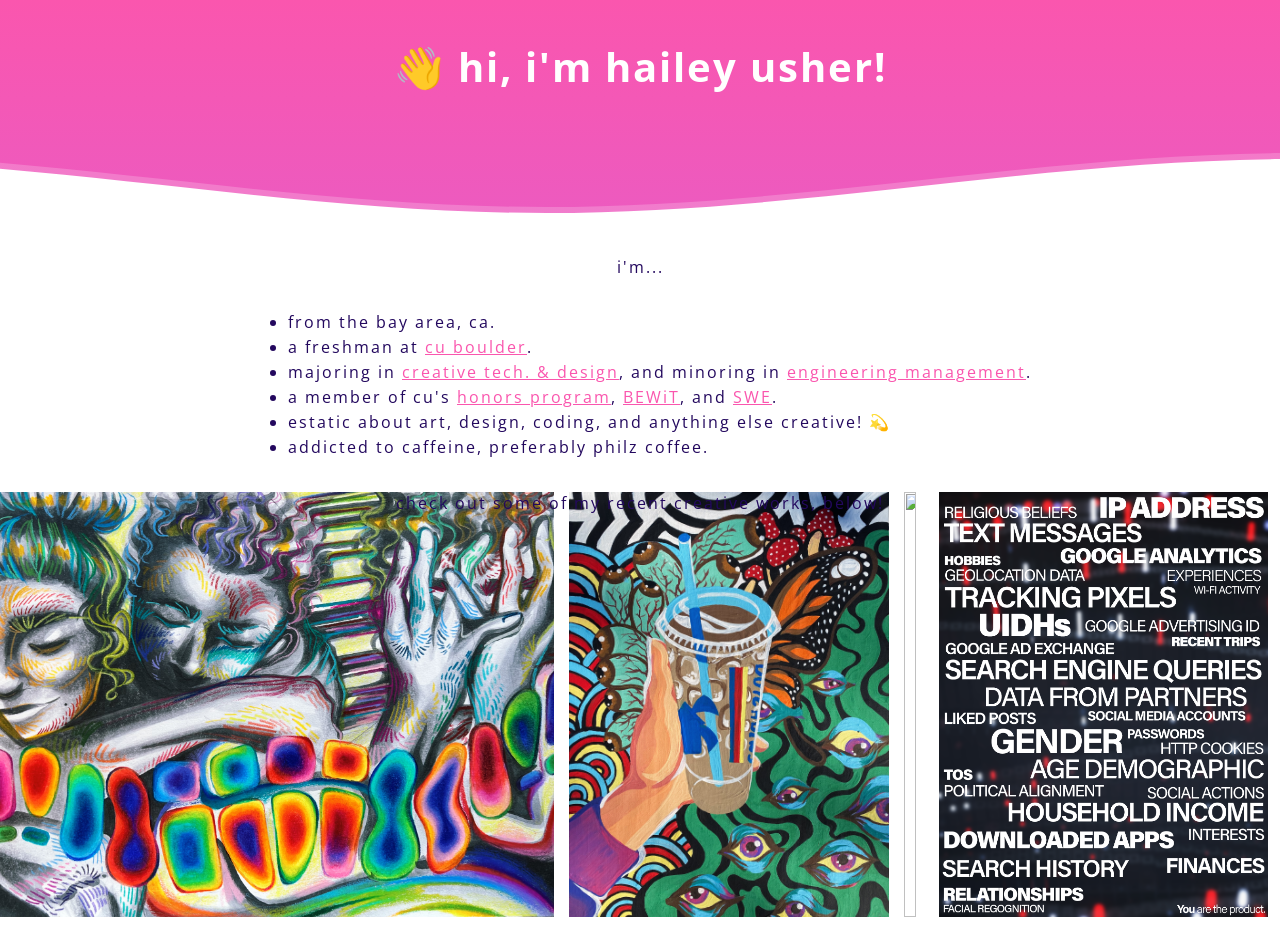
==== css-midterm/index.html @ 28b48fbb "klkl" ====
<!DOCTYPE html>
<html lang="en">
  <head>
    <meta charset="UTF-8" />
    <meta http-equiv="X-UA-Compatible" content="IE=edge" />
    <meta name="viewport" content="width=device-width, initial-scale=1.0" />
    <title>this is hailey usher</title>
    <link rel="stylesheet" href="index.css" />
    <link href='https://fonts.googleapis.com/css?family=Open Sans' rel='stylesheet'>
  </head>

  <body>
    <div class="header">
      <div class="header-inside flex-property">
        <h1>&#128075 hi, i'm hailey usher!</h1>
      </div>

      <div>
        <svg class="waves" viewBox="0 25 150 30" preserveAspectRatio="none" shape-rendering="auto">
          <defs>
            <path id="wave-path" d="M-160 44c30 0 58-18 88-18s 58 18 88 18 58-18 88-18 58 18 88 18 v44h-352z"/>
          </defs>
          <g class="wave-move">
            <use xlink:href="#wave-path" x="48" y="5" fill="rgba(255,255,255,.2)"/>
            <use xlink:href="#wave-path" x="48" y="7" fill="white" />
          </g>
        </svg>
      </div>
    </div>

    <div class="flex-property">
      <div class="web-content flex-property">
        <p>i'm...</p>
        <ul>
          <li>from the bay area, ca.</li>
          <li>a freshman at <a href="https://www.colorado.edu/">cu boulder</a>.</li>
          <li>majoring in <a href="https://www.colorado.edu/engineering/academics/degree-programs/creative-technology-design">creative tech. & design</a>, and minoring in <a href="https://www.colorado.edu/emp/">engineering management</a>.</li>
          <li>a member of cu's <a href="https://cuengineeringhonors.com/">honors program</a>, <a href="https://www.colorado.edu/business/oda/women-business-programs-leeds/business-engineering-women-technology">BEWiT</a>, and <a href="https://cuboulderswe.wordpress.com/">SWE</a>.</li>
          <li>estatic about art, design, coding, and anything else creative! &#128171</li> 
          <li>addicted to caffeine, preferably philz coffee.</li>
          </ul>
          <p>check out some of my recent creative works, below!</p>
      </div>

      <div class="portfolio-carousel">
        <img class="carousel-img" src="../css-midterm/billiard.jpg"/>
        <img class="carousel-img" src="../css-midterm/boise.jpg"/>
        <img class="carousel-img" src="../css-midterm/heels.png"/>
        <img class="carousel-img" src="../css-midterm/advertisement.png"/>
        <img class="carousel-img" src="../css-midterm/lavhaze.png"/>
        <img class="carousel-img" src="../css-midterm/magcover.jpg"/>
        <img class="carousel-img" src="../css-midterm/moon.png"/>
        <img class="carousel-img" src="../css-midterm/rainbow.png"/>
        <img class="carousel-img" src="../css-midterm/rings.png"/>
        <img class="carousel-img" src="../css-midterm/selfportrait.jpg"/>
        <img class="carousel-img" src="../css-midterm/boat.png"/>
        <img class="carousel-img" src="../css-midterm/locket.png"/>
        <img class="carousel-img" src="../css-midterm/healing.png"/>
        <img class="carousel-img" src="../css-midterm/feeling.png"/>
        <img class="carousel-img" src="../css-midterm/dancing.png"/>
      </div>
    </div>
  </body>
</html>
---- css-midterm/index.css ----
/* text */

body{
    margin: 0;
    font-family: 'Open Sans';
    letter-spacing: 2px;
}
h1{
    font-size: 40px;
    color:white;
    line-height: 80px;
}
p, li{
    font-family: "Open Sans";
    font-size: 16px;
    color: #23085e;
}
p{
    text-align: center;
}
li{
    text-align: left;
    line-height: 25px;
}
a{
    color: #fa56ae;
}
a:hover, a:visited{
    color: #8543ad;
}
.header{
    position: relative;
    text-align: center;
    align-items: center;
    background: linear-gradient(0deg, #492c96, #8543ad, #d562de, #fa56ae);
    background-size: 800% 800%;
    animation: header-animator 30s ease infinite;
}
.header-inside{
    height: 15vh;
}
.flex-property{
    display: flex;
    flex-direction: column;
}
.waves{
    position: relative;
    width: 100%;
    height: 10vh;
    margin-bottom: -8px;
}
.web-content{
    position: relative;
    top: 2vh;
    height: 20vh;
    background-color:white;
    align-items: center;
}

/* img carousel */

::-webkit-scrollbar {
    display: none;
  }
.portfolio-carousel{
    width: 100%;
    height: auto; 
    display: flex;
    overflow-x: auto;
    padding-top: 10vh;
    padding-bottom: 10px;
}
.carousel-img{
    object-fit: cover;
    width: 60%;
    height: 425px;
    margin-right: 15px;
}

/* animation */

.wave-move{
    animation: move-inf 10s cubic-bezier(0.55, 0.5, 0.45, 0.5) infinite;
}
@keyframes move-inf{
    0%{
    transform: translate3d(-90px, 0, 0);
    }
    100%{
    transform: translate3d(90px, 0, 0);
    }
}
@keyframes header-animator {
    0%{background-position:5% 0%}
    50%{background-position:50% 100%}
    100%{background-position:50% 0%}
}

/* media queuery */

@media (max-width: 500px){
    .waves{
        max-height: 30px;
    }
    .header-inside{
        height: 10vh;
    }
    .content{
        height: 30vh;
    }
    h1{
        font-size: 25px;
    }
    p,li{
        font-size: 10px;
        line-height: 15px;
    }
    .portfolio-carousel{
        flex-direction: column;
        padding-left: 5px;
        padding-right: 5px;
        align-items: center
    }
    .carousel-img{
        width: 80%;
        height: auto;
        margin-bottom: 5px;
    }
}
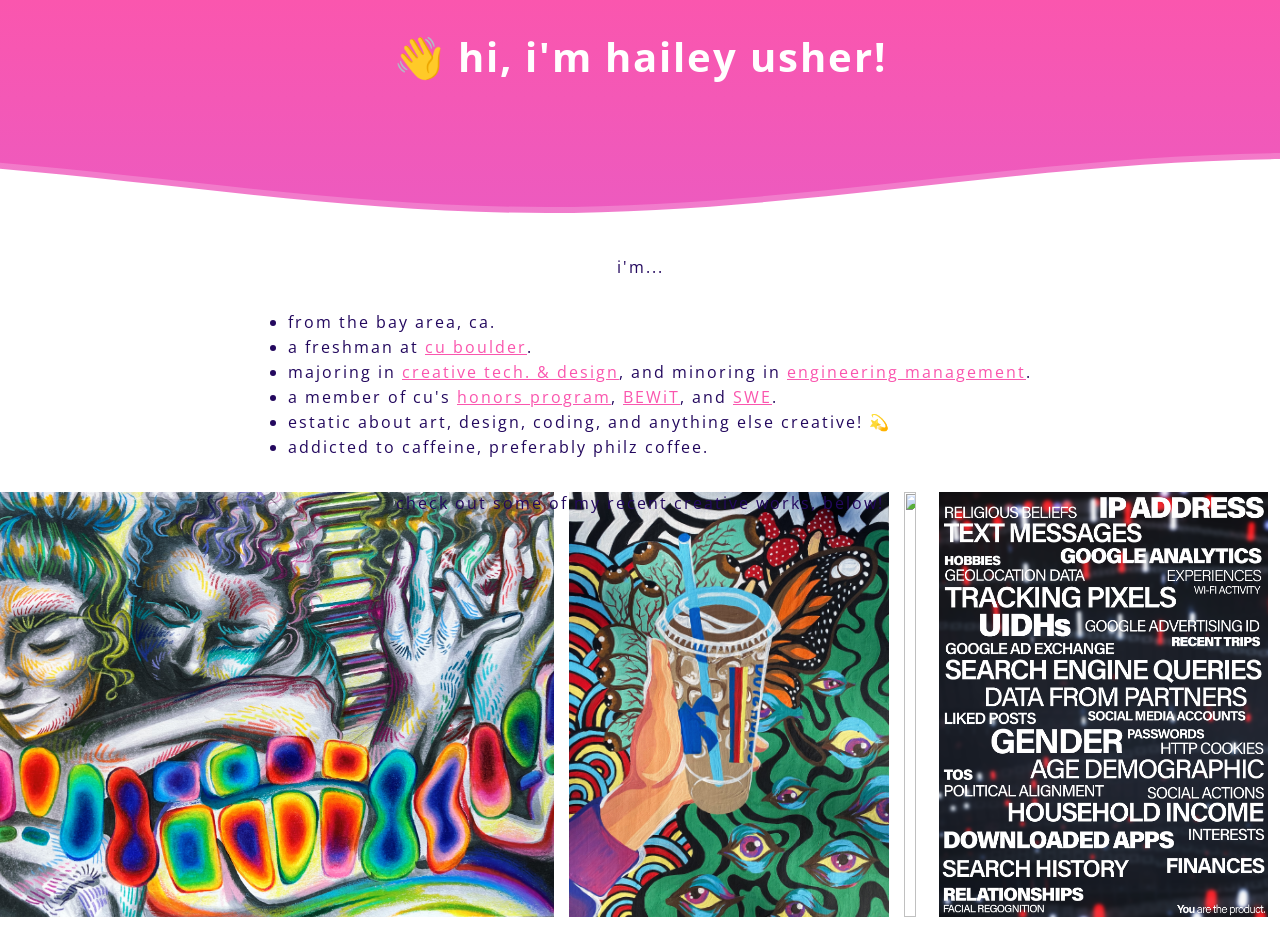
==== commit 0f8a26e6: "asdad" ====
--- a/css-midterm/index.html
+++ b/css-midterm/index.html
@@ -10,11 +10,11 @@
   </head>
 
   <body>
+
     <div class="header">
       <div class="header-inside flex-property">
         <h1>&#128075 hi, i'm hailey usher!</h1>
       </div>
-
       <div>
         <svg class="waves" viewBox="0 25 150 30" preserveAspectRatio="none" shape-rendering="auto">
           <defs>
--- a/css-midterm/index.css
+++ b/css-midterm/index.css
@@ -8,7 +8,7 @@
 h1{
     font-size: 40px;
     color:white;
-    line-height: 80px;
+    line-height: 60px;
 }
 p, li{
     font-family: "Open Sans";
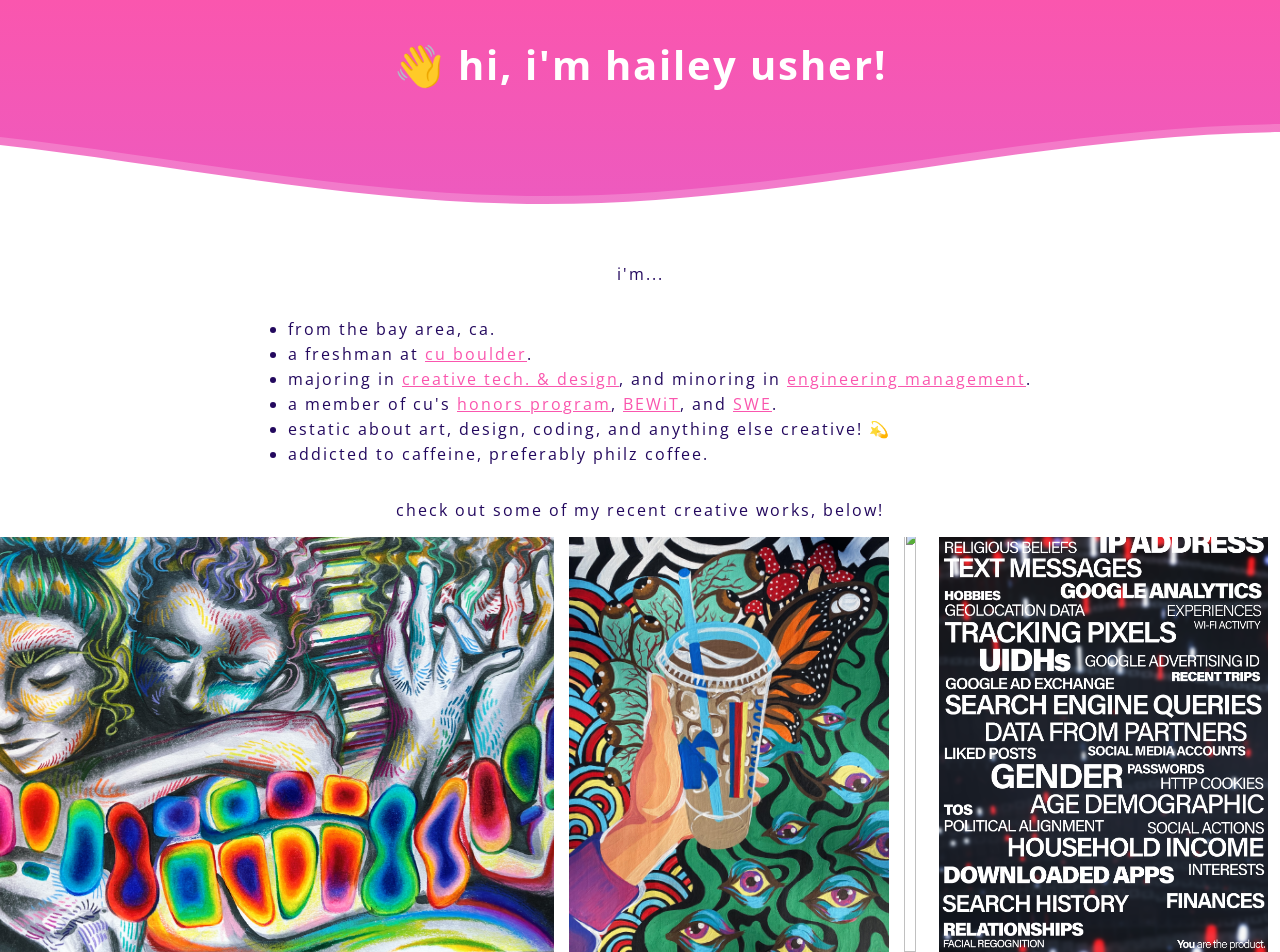
==== commit 2e792a8a: "asdasdasda" ====
--- a/css-midterm/index.html
+++ b/css-midterm/index.html
@@ -16,6 +16,7 @@
         <h1>&#128075 hi, i'm hailey usher!</h1>
       </div>
       <div>
+        <!--wave animation inspired by Arjun Gautam on Youtube (link: https://www.youtube.com/watch?v=2dPISFndyKg). i used the path for my own purposes but everything else was made up by me to fit my own needs.-->
         <svg class="waves" viewBox="0 25 150 30" preserveAspectRatio="none" shape-rendering="auto">
           <defs>
             <path id="wave-path" d="M-160 44c30 0 58-18 88-18s 58 18 88 18 58-18 88-18 58 18 88 18 v44h-352z"/>
--- a/css-midterm/index.css
+++ b/css-midterm/index.css
@@ -8,7 +8,7 @@
 h1{
     font-size: 40px;
     color:white;
-    line-height: 60px;
+    line-height: 75px;
 }
 p, li{
     font-family: "Open Sans";
@@ -37,7 +37,7 @@
     animation: header-animator 30s ease infinite;
 }
 .header-inside{
-    height: 15vh;
+    height: 100px;
 }
 .flex-property{
     display: flex;
@@ -46,13 +46,12 @@
 .waves{
     position: relative;
     width: 100%;
-    height: 10vh;
+    height: 120px;
     margin-bottom: -8px;
 }
 .web-content{
     position: relative;
-    top: 2vh;
-    height: 20vh;
+    top: 30px;
     background-color:white;
     align-items: center;
 }
@@ -67,8 +66,7 @@
     height: auto; 
     display: flex;
     overflow-x: auto;
-    padding-top: 10vh;
-    padding-bottom: 10px;
+    padding-top: 20px;
 }
 .carousel-img{
     object-fit: cover;
@@ -80,7 +78,7 @@
 /* animation */
 
 .wave-move{
-    animation: move-inf 10s cubic-bezier(0.55, 0.5, 0.45, 0.5) infinite;
+    animation: move-inf 25s cubic-bezier(0.55, 0.5, 0.45, 0.5) infinite;
 }
 @keyframes move-inf{
     0%{
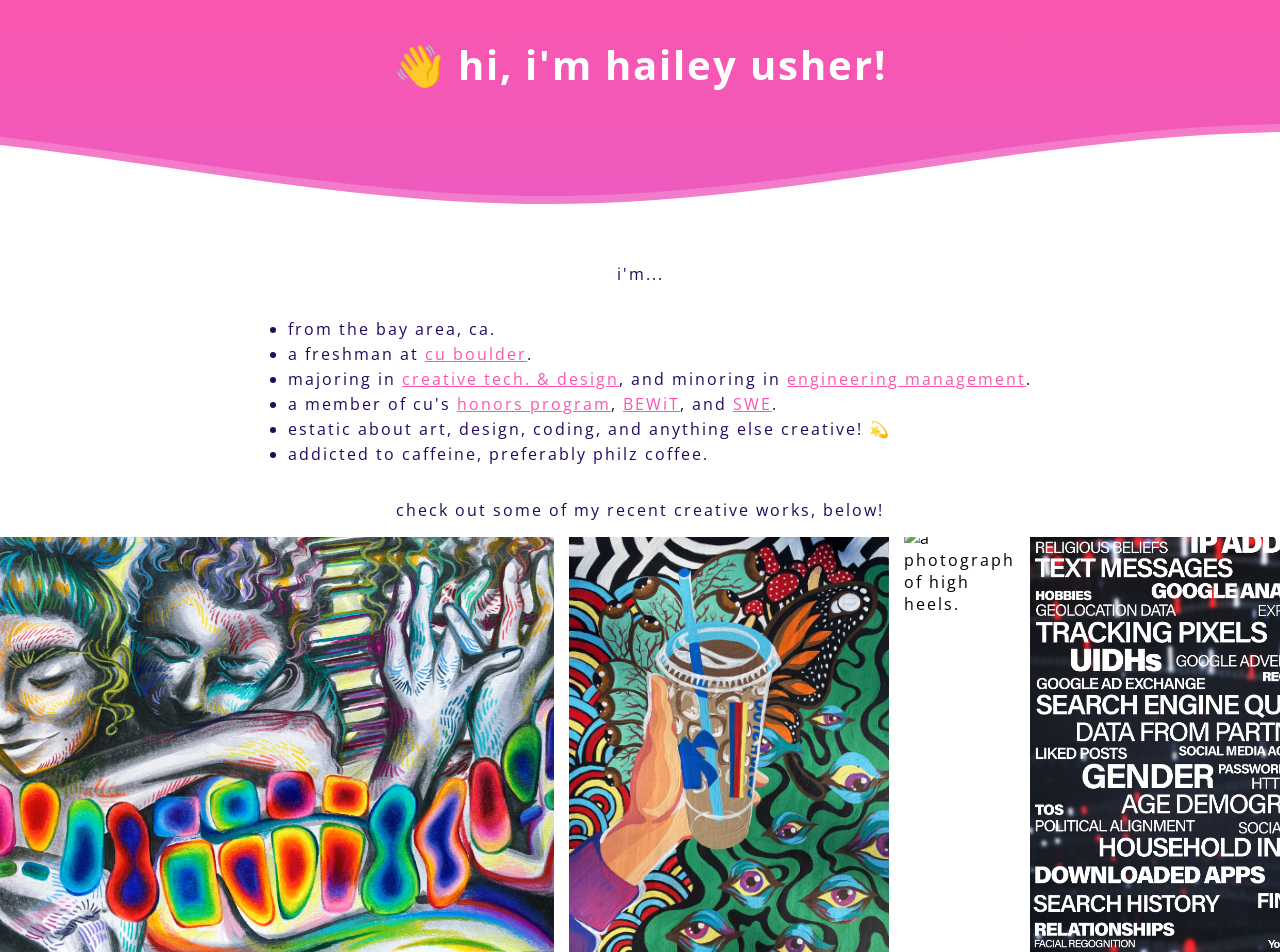
==== commit 908eca60: "asdasdasda" ====
--- a/css-midterm/index.html
+++ b/css-midterm/index.html
@@ -1,19 +1,19 @@
 <!DOCTYPE html>
 <html lang="en">
   <head>
-    <meta charset="UTF-8" />
-    <meta http-equiv="X-UA-Compatible" content="IE=edge" />
-    <meta name="viewport" content="width=device-width, initial-scale=1.0" />
+    <meta charset="UTF-8">
+    <meta http-equiv="X-UA-Compatible" content="IE=edge">
+    <meta name="viewport" content="width=device-width, initial-scale=1.0">
     <title>this is hailey usher</title>
-    <link rel="stylesheet" href="index.css" />
-    <link href='https://fonts.googleapis.com/css?family=Open Sans' rel='stylesheet'>
+    <link rel="stylesheet" href="index.css">
+    <link href="https://fonts.googleapis.com/css2?family=Open+Sans&display=swap" rel="stylesheet">
   </head>
 
   <body>
 
     <div class="header">
       <div class="header-inside flex-property">
-        <h1>&#128075 hi, i'm hailey usher!</h1>
+        <h1>&#128075; hi, i'm hailey usher!</h1>
       </div>
       <div>
         <!--wave animation inspired by Arjun Gautam on Youtube (link: https://www.youtube.com/watch?v=2dPISFndyKg). i used the path for my own purposes but everything else was made up by me to fit my own needs.-->
@@ -37,28 +37,28 @@
           <li>a freshman at <a href="https://www.colorado.edu/">cu boulder</a>.</li>
           <li>majoring in <a href="https://www.colorado.edu/engineering/academics/degree-programs/creative-technology-design">creative tech. & design</a>, and minoring in <a href="https://www.colorado.edu/emp/">engineering management</a>.</li>
           <li>a member of cu's <a href="https://cuengineeringhonors.com/">honors program</a>, <a href="https://www.colorado.edu/business/oda/women-business-programs-leeds/business-engineering-women-technology">BEWiT</a>, and <a href="https://cuboulderswe.wordpress.com/">SWE</a>.</li>
-          <li>estatic about art, design, coding, and anything else creative! &#128171</li> 
+          <li>estatic about art, design, coding, and anything else creative! &#128171;</li> 
           <li>addicted to caffeine, preferably philz coffee.</li>
           </ul>
           <p>check out some of my recent creative works, below!</p>
       </div>
 
       <div class="portfolio-carousel">
-        <img class="carousel-img" src="../css-midterm/billiard.jpg"/>
-        <img class="carousel-img" src="../css-midterm/boise.jpg"/>
-        <img class="carousel-img" src="../css-midterm/heels.png"/>
-        <img class="carousel-img" src="../css-midterm/advertisement.png"/>
-        <img class="carousel-img" src="../css-midterm/lavhaze.png"/>
-        <img class="carousel-img" src="../css-midterm/magcover.jpg"/>
-        <img class="carousel-img" src="../css-midterm/moon.png"/>
-        <img class="carousel-img" src="../css-midterm/rainbow.png"/>
-        <img class="carousel-img" src="../css-midterm/rings.png"/>
-        <img class="carousel-img" src="../css-midterm/selfportrait.jpg"/>
-        <img class="carousel-img" src="../css-midterm/boat.png"/>
-        <img class="carousel-img" src="../css-midterm/locket.png"/>
-        <img class="carousel-img" src="../css-midterm/healing.png"/>
-        <img class="carousel-img" src="../css-midterm/feeling.png"/>
-        <img class="carousel-img" src="../css-midterm/dancing.png"/>
+        <img class="carousel-img" src="../css-midterm/billiard.jpg" alt="a colored pencil piece of a couple hugging each other.">
+        <img class="carousel-img" src="../css-midterm/boise.jpg" alt="an acrylic painting of a girl holding up a cup in front of a graffiti wall.">
+        <img class="carousel-img" src="../css-midterm/heels.png" alt="a photograph of high heels.">
+        <img class="carousel-img" src="../css-midterm/advertisement.png" alt="a word-based design surrounding digital privacy.">
+        <img class="carousel-img" src="../css-midterm/lavhaze.png" alt="a photograph of a girl with a galaxy overlay.">
+        <img class="carousel-img" src="../css-midterm/magcover.jpg" alt="a design of a magazine cover.">
+        <img class="carousel-img" src="../css-midterm/moon.png" alt="a photograph of hands holding a miniature moon.">
+        <img class="carousel-img" src="../css-midterm/rainbow.png" alt="a photograph of a guitar player with a multi-colored overlay.">
+        <img class="carousel-img" src="../css-midterm/rings.png" alt="a photograph of a pair of rings hanging on a silver chain.">
+        <img class="carousel-img" src="../css-midterm/selfportrait.jpg" alt="a digital self-portrait drawing.">
+        <img class="carousel-img" src="../css-midterm/boat.png" alt="a digital mock-up of a self-autonomous boat design.">
+        <img class="carousel-img" src="../css-midterm/locket.png" alt="a photograph of a girl putting a necklace on another girl.">
+        <img class="carousel-img" src="../css-midterm/healing.png" alt="a black and white photograph of a girl holding her hands in a heart shape.">
+        <img class="carousel-img" src="../css-midterm/feeling.png" alt="a digital drawing of a colorful, abstract shape.">
+        <img class="carousel-img" src="../css-midterm/dancing.png" alt="a photograph of two girls dancing in a room.">
       </div>
     </div>
   </body>
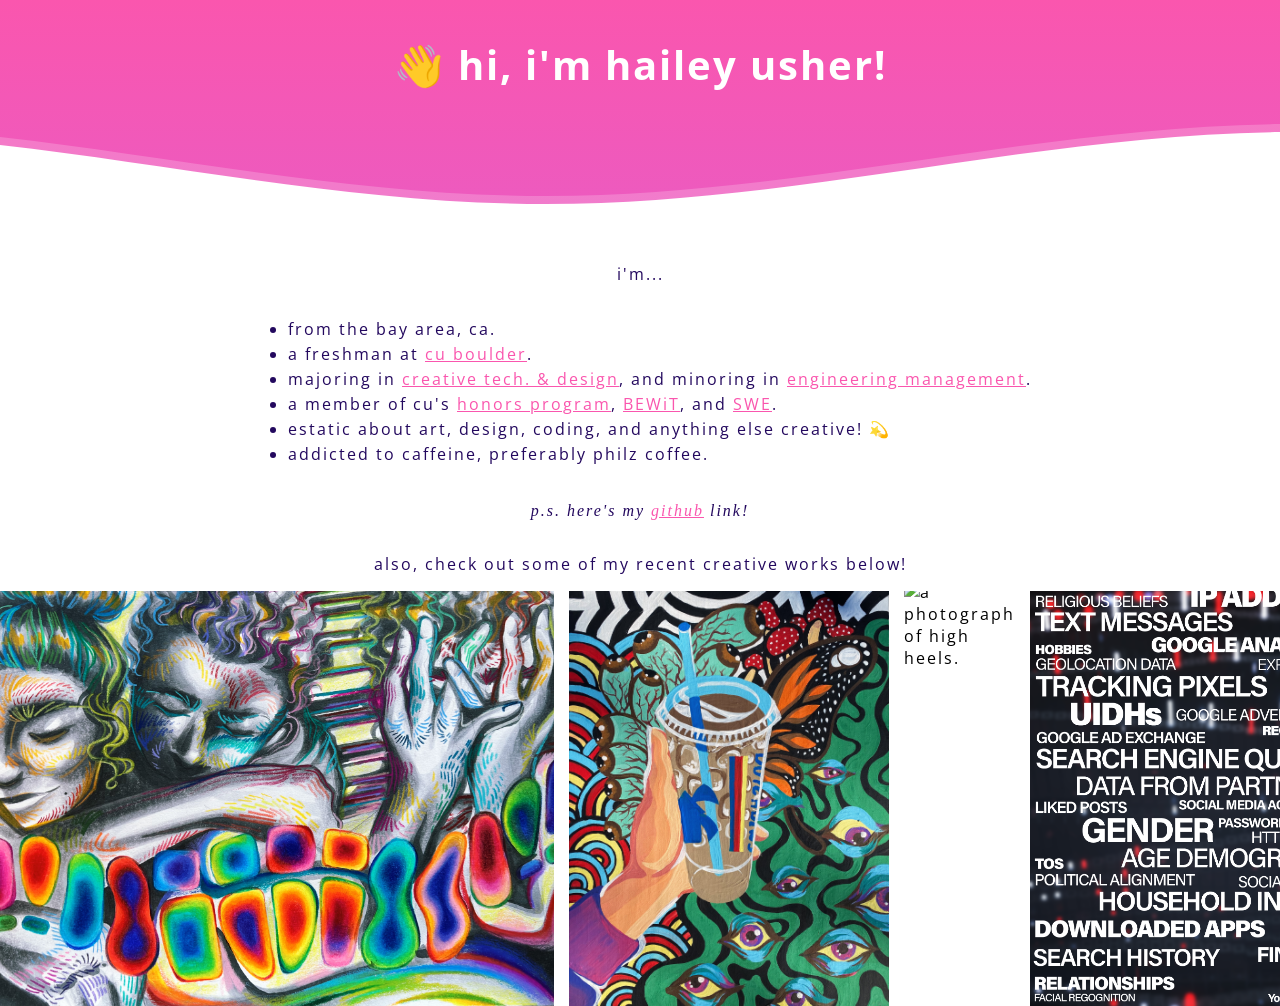
==== commit d0bbc1bd: "lklkl" ====
--- a/css-midterm/index.html
+++ b/css-midterm/index.html
@@ -40,7 +40,8 @@
           <li>estatic about art, design, coding, and anything else creative! &#128171;</li> 
           <li>addicted to caffeine, preferably philz coffee.</li>
           </ul>
-          <p>check out some of my recent creative works, below!</p>
+          <p><em>p.s. here's my <a href="https://github.com/haileyu/haileyu">github</a> link!</em></p>
+          <p>also, check out some of my recent creative works below!</p>
       </div>
 
       <div class="portfolio-carousel">
